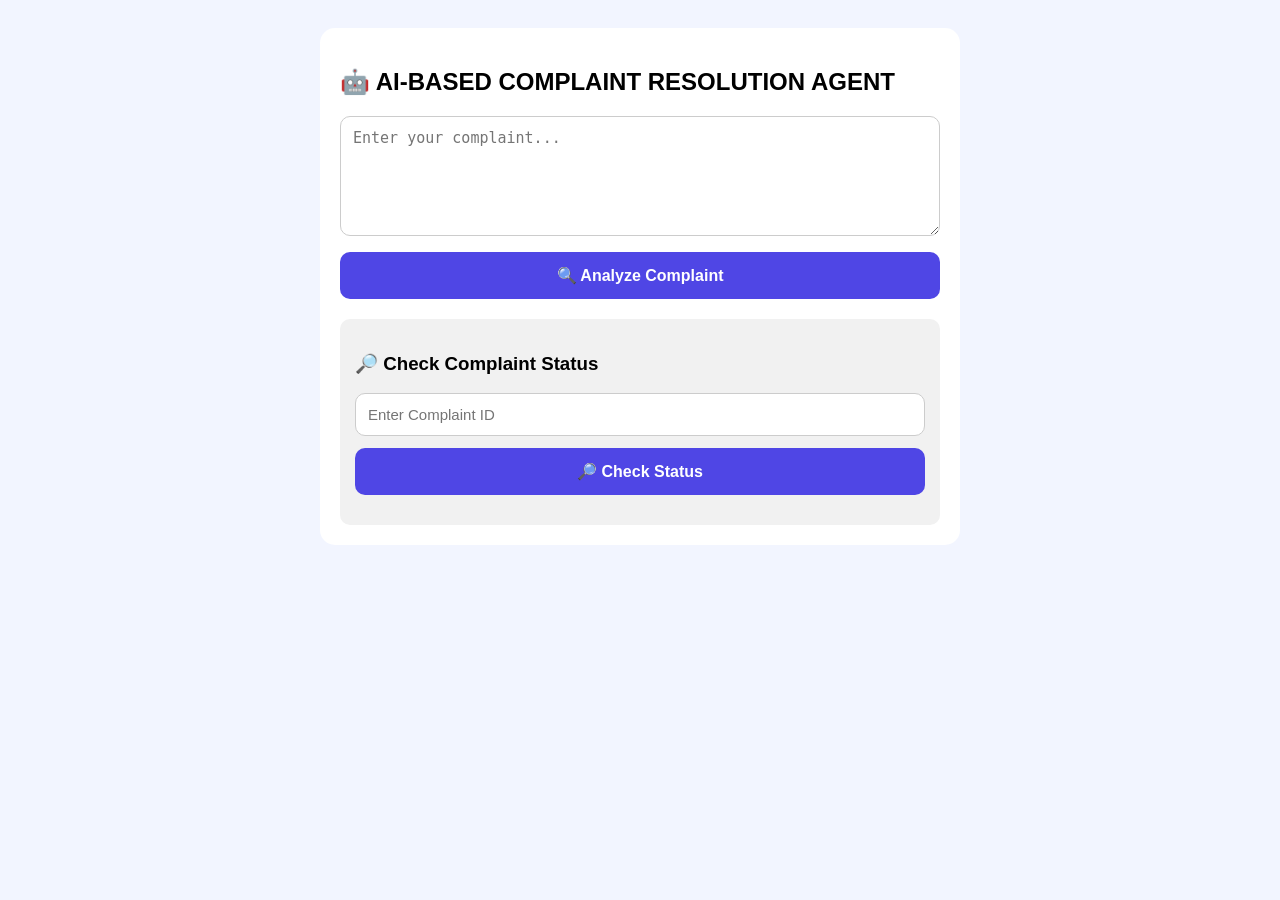
==== index.html @ 183996f8 "Add files via upload" ====
<!DOCTYPE html>
<html>
<head>
    <meta charset="UTF-8">
    <meta name="viewport" content="width=device-width, initial-scale=1.0">

    <title>AI-BASED COMPLAINT RESOLUTION AGENT</title>

    <style>
        body {
            font-family: Arial, sans-serif;
            background: #f2f5ff;
            padding: 20px;
        }

        .box {
            max-width: 600px;
            margin: auto;
            background: white;
            padding: 20px;
            border-radius: 15px;
        }

        textarea,
        input {
            width: 100%;
            box-sizing: border-box;
            padding: 12px;
            border: 1px solid #ccc;
            border-radius: 10px;
            font-size: 15px;
        }

        textarea {
            height: 120px;
        }

        button {
            width: 100%;
            padding: 14px;
            margin-top: 12px;
            border: none;
            border-radius: 10px;
            background: #4f46e5;
            color: white;
            font-size: 16px;
            font-weight: bold;
        }

        .section {
            margin-top: 20px;
            padding: 15px;
            background: #f1f1f1;
            border-radius: 10px;
        }

        #result,
        #submitted {
            display: none;
        }

        #error {
            color: red;
            margin-top: 15px;
        }

        #statusResult {
            margin-top: 15px;
        }
    </style>
</head>

<body>

<div class="box">

    <h2>🤖 AI-BASED COMPLAINT RESOLUTION AGENT</h2>

    <textarea id="complaint"
        placeholder="Enter your complaint..."></textarea>

    <button onclick="analyzeComplaint()">
        🔍 Analyze Complaint
    </button>

    <div id="error"></div>


    <!-- AI ANALYSIS -->

    <div id="result" class="section">

        <h3>🤖 AI Analysis Result</h3>

        <p>
            <b>Category:</b>
            <span id="category"></span>
        </p>

        <p>
            <b>Priority:</b>
            <span id="priority"></span>
        </p>

        <p>
            <b>Department:</b>
            <span id="department"></span>
        </p>

        <p>
            <b>Suggested Resolution:</b>
            <span id="resolution"></span>
        </p>

        <button onclick="submitComplaint()">
            📤 Submit Complaint
        </button>

    </div>


    <!-- SUBMITTED -->

    <div id="submitted" class="section">

        <h3>✅ Complaint Submitted</h3>

        <p>
            <b>Complaint ID:</b>
            <span id="complaintId"></span>
        </p>

        <p>
            <b>Status:</b>
            <span id="complaintStatus"></span>
        </p>

    </div>


    <!-- STATUS CHECK -->

    <div class="section">

        <h3>🔎 Check Complaint Status</h3>

        <input
            type="text"
            id="statusId"
            placeholder="Enter Complaint ID">

        <button onclick="checkStatus()">
            🔎 Check Status
        </button>

        <div id="statusResult"></div>

    </div>

</div>


<script>

let complaintData = {};


/* =========================
   ANALYZE
========================= */

async function analyzeComplaint() {

    const complaint =
        document.getElementById("complaint").value.trim();

    document.getElementById("error").innerText = "";

    if (complaint === "") {

        document.getElementById("error").innerText =
            "Please enter your complaint.";

        return;
    }

    try {

        const response = await fetch(
            "http://192.0.0.4:5000/analyze",
            {
                method: "POST",

                headers: {
                    "Content-Type": "application/json"
                },

                body: JSON.stringify({
                    complaint: complaint
                })
            }
        );

        if (!response.ok) {
            throw new Error(
                "Server error: " + response.status
            );
        }

        const data = await response.json();

        complaintData = {
            complaint: complaint,
            category: data.category,
            priority: data.priority,
            department: data.department,
            resolution: data.resolution
        };

        document.getElementById("category").innerText =
            data.category;

        document.getElementById("priority").innerText =
            data.priority;

        document.getElementById("department").innerText =
            data.department;

        document.getElementById("resolution").innerText =
            data.resolution;

        document.getElementById("result").style.display =
            "block";

    } catch (error) {

        document.getElementById("error").innerText =
            "❌ Error: " + error.message;
    }
}


/* =========================
   SUBMIT
========================= */

async function submitComplaint() {

    try {

        const response = await fetch(
            "http://192.0.0.4:5000/submit",
            {
                method: "POST",

                headers: {
                    "Content-Type": "application/json"
                },

                body: JSON.stringify(complaintData)
            }
        );

        if (!response.ok) {
            throw new Error(
                "Server error: " + response.status
            );
        }

        const data = await response.json();

        document.getElementById("complaintId").innerText =
            data.complaint_id;

        document.getElementById("complaintStatus").innerText =
            data.status;

        document.getElementById("submitted").style.display =
            "block";

        document.getElementById("statusId").value =
            data.complaint_id;

    } catch (error) {

        document.getElementById("error").innerText =
            "❌ Submit failed: " + error.message;
    }
}


/* =========================
   CHECK STATUS
========================= */

async function checkStatus() {

    const complaintId =
        document.getElementById("statusId").value.trim();

    const statusResult =
        document.getElementById("statusResult");

    statusResult.innerHTML = "";

    if (complaintId === "") {

        statusResult.innerHTML =
            "<p style='color:red;'>Please enter Complaint ID.</p>";

        return;
    }

    try {

        const response = await fetch(
            "http://192.0.0.4:5000/status/" +
            encodeURIComponent(complaintId)
        );

        const data = await response.json();

        if (!response.ok) {
            throw new Error(
                data.error || "Complaint not found"
            );
        }

        statusResult.innerHTML = `

            <hr>

            <p>
                <b>Complaint ID:</b>
                ${data.complaint_id}
            </p>

            <p>
                <b>Category:</b>
                ${data.category}
            </p>

            <p>
                <b>Priority:</b>
                ${data.priority}
            </p>

            <p>
                <b>Department:</b>
                ${data.department}
            </p>

            <p>
                <b>Resolution:</b>
                ${data.resolution}
            </p>

            <p>
                <b>Status:</b>
                ${data.status}
            </p>

        `;

    } catch (error) {

        statusResult.innerHTML =
            "<p style='color:red;'>❌ " +
            error.message +
            "</p>";
    }
}

</script>

</body>
</html>
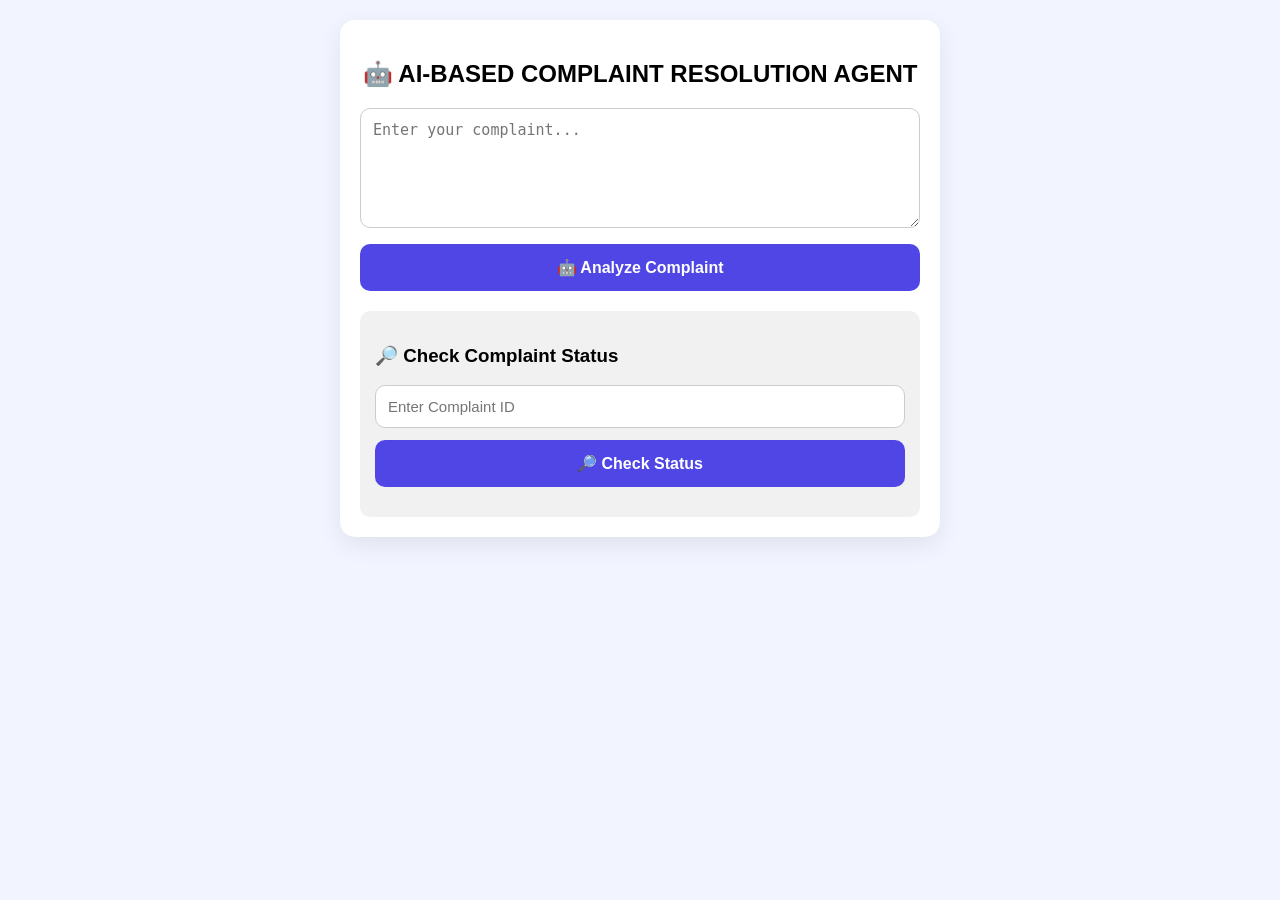
==== commit 95e03268: "Update index.html" ====
--- a/index.html
+++ b/index.html
@@ -1,5 +1,6 @@
 <!DOCTYPE html>
 <html>
+
 <head>
     <meta charset="UTF-8">
     <meta name="viewport" content="width=device-width, initial-scale=1.0">
@@ -7,10 +8,15 @@
     <title>AI-BASED COMPLAINT RESOLUTION AGENT</title>
 
     <style>
+        * {
+            box-sizing: border-box;
+        }
+
         body {
             font-family: Arial, sans-serif;
             background: #f2f5ff;
             padding: 20px;
+            margin: 0;
         }
 
         .box {
@@ -19,6 +25,12 @@
             background: white;
             padding: 20px;
             border-radius: 15px;
+            box-shadow: 0 8px 25px rgba(0, 0, 0, 0.08);
+        }
+
+        h2 {
+            text-align: center;
+            margin-bottom: 20px;
         }
 
         textarea,
@@ -29,10 +41,17 @@
             border: 1px solid #ccc;
             border-radius: 10px;
             font-size: 15px;
+            outline: none;
         }
 
         textarea {
             height: 120px;
+            resize: vertical;
+        }
+
+        textarea:focus,
+        input:focus {
+            border-color: #4f46e5;
         }
 
         button {
@@ -45,6 +64,19 @@
             color: white;
             font-size: 16px;
             font-weight: bold;
+            cursor: pointer;
+            transition: all 0.25s ease;
+        }
+
+        button:hover {
+            transform: translateY(-1px);
+            opacity: 0.95;
+        }
+
+        button:disabled {
+            opacity: 0.75;
+            cursor: wait;
+            transform: scale(0.98);
         }
 
         .section {
@@ -67,311 +99,578 @@
         #statusResult {
             margin-top: 15px;
         }
+
+        /* =========================
+           PROFESSIONAL AI LOADING
+        ========================= */
+
+        .analyze-loading {
+            display: inline-flex;
+            align-items: center;
+            justify-content: center;
+            gap: 10px;
+        }
+
+        .ai-spinner {
+            width: 18px;
+            height: 18px;
+            border: 3px solid rgba(255, 255, 255, 0.35);
+            border-top-color: white;
+            border-radius: 50%;
+            animation: aiSpin 0.8s linear infinite;
+        }
+
+        @keyframes aiSpin {
+            to {
+                transform: rotate(360deg);
+            }
+        }
+
+        /* AI processing message */
+
+        .ai-processing {
+            display: none;
+            margin-top: 15px;
+            padding: 13px;
+            border-radius: 10px;
+            background: #eef2ff;
+            color: #3730a3;
+            text-align: center;
+            font-size: 14px;
+            font-weight: 600;
+        }
+
+        .ai-dots span {
+            animation: blink 1.4s infinite;
+        }
+
+        .ai-dots span:nth-child(2) {
+            animation-delay: 0.2s;
+        }
+
+        .ai-dots span:nth-child(3) {
+            animation-delay: 0.4s;
+        }
+
+        @keyframes blink {
+            0%,
+            60%,
+            100% {
+                opacity: 0.2;
+            }
+
+            30% {
+                opacity: 1;
+            }
+        }
+
+        /* Result animation */
+
+        .result-show {
+            animation: resultAppear 0.35s ease;
+        }
+
+        @keyframes resultAppear {
+            from {
+                opacity: 0;
+                transform: translateY(8px);
+            }
+
+            to {
+                opacity: 1;
+                transform: translateY(0);
+            }
+        }
     </style>
 </head>
 
 <body>
 
-<div class="box">
-
-    <h2>🤖 AI-BASED COMPLAINT RESOLUTION AGENT</h2>
-
-    <textarea id="complaint"
-        placeholder="Enter your complaint..."></textarea>
-
-    <button onclick="analyzeComplaint()">
-        🔍 Analyze Complaint
-    </button>
-
-    <div id="error"></div>
-
-
-    <!-- AI ANALYSIS -->
-
-    <div id="result" class="section">
-
-        <h3>🤖 AI Analysis Result</h3>
-
-        <p>
-            <b>Category:</b>
-            <span id="category"></span>
-        </p>
-
-        <p>
-            <b>Priority:</b>
-            <span id="priority"></span>
-        </p>
-
-        <p>
-            <b>Department:</b>
-            <span id="department"></span>
-        </p>
-
-        <p>
-            <b>Suggested Resolution:</b>
-            <span id="resolution"></span>
-        </p>
-
-        <button onclick="submitComplaint()">
-            📤 Submit Complaint
+    <div class="box">
+
+        <h2>🤖 AI-BASED COMPLAINT RESOLUTION AGENT</h2>
+
+        <textarea
+            id="complaint"
+            placeholder="Enter your complaint..."></textarea>
+
+        <!-- ANALYZE BUTTON -->
+
+        <button id="analyzeBtn" onclick="analyzeComplaint()">
+
+            <span id="analyzeNormal">
+                🤖 Analyze Complaint
+            </span>
+
+            <span id="analyzeLoading"
+                class="analyze-loading"
+                style="display:none;">
+
+                <span class="ai-spinner"></span>
+                AI is analyzing...
+
+            </span>
+
         </button>
 
-    </div>
-
-
-    <!-- SUBMITTED -->
-
-    <div id="submitted" class="section">
-
-        <h3>✅ Complaint Submitted</h3>
-
-        <p>
-            <b>Complaint ID:</b>
-            <span id="complaintId"></span>
-        </p>
-
-        <p>
-            <b>Status:</b>
-            <span id="complaintStatus"></span>
-        </p>
-
-    </div>
-
-
-    <!-- STATUS CHECK -->
-
-    <div class="section">
-
-        <h3>🔎 Check Complaint Status</h3>
-
-        <input
-            type="text"
-            id="statusId"
-            placeholder="Enter Complaint ID">
-
-        <button onclick="checkStatus()">
-            🔎 Check Status
-        </button>
-
-        <div id="statusResult"></div>
-
-    </div>
-
-</div>
-
-
-<script>
-
-let complaintData = {};
-
-
-/* =========================
-   ANALYZE
-========================= */
-
-async function analyzeComplaint() {
-
-    const complaint =
-        document.getElementById("complaint").value.trim();
-
-    document.getElementById("error").innerText = "";
-
-    if (complaint === "") {
-
-        document.getElementById("error").innerText =
-            "Please enter your complaint.";
-
-        return;
-    }
-
-    try {
-
-        const response = await fetch(
-            "http://192.0.0.4:5000/analyze",
-            {
-                method: "POST",
-
-                headers: {
-                    "Content-Type": "application/json"
-                },
-
-                body: JSON.stringify({
-                    complaint: complaint
-                })
-            }
-        );
-
-        if (!response.ok) {
-            throw new Error(
-                "Server error: " + response.status
-            );
-        }
-
-        const data = await response.json();
-
-        complaintData = {
-            complaint: complaint,
-            category: data.category,
-            priority: data.priority,
-            department: data.department,
-            resolution: data.resolution
-        };
-
-        document.getElementById("category").innerText =
-            data.category;
-
-        document.getElementById("priority").innerText =
-            data.priority;
-
-        document.getElementById("department").innerText =
-            data.department;
-
-        document.getElementById("resolution").innerText =
-            data.resolution;
-
-        document.getElementById("result").style.display =
-            "block";
-
-    } catch (error) {
-
-        document.getElementById("error").innerText =
-            "❌ Error: " + error.message;
-    }
-}
-
-
-/* =========================
-   SUBMIT
-========================= */
-
-async function submitComplaint() {
-
-    try {
-
-        const response = await fetch(
-            "http://192.0.0.4:5000/submit",
-            {
-                method: "POST",
-
-                headers: {
-                    "Content-Type": "application/json"
-                },
-
-                body: JSON.stringify(complaintData)
-            }
-        );
-
-        if (!response.ok) {
-            throw new Error(
-                "Server error: " + response.status
-            );
-        }
-
-        const data = await response.json();
-
-        document.getElementById("complaintId").innerText =
-            data.complaint_id;
-
-        document.getElementById("complaintStatus").innerText =
-            data.status;
-
-        document.getElementById("submitted").style.display =
-            "block";
-
-        document.getElementById("statusId").value =
-            data.complaint_id;
-
-    } catch (error) {
-
-        document.getElementById("error").innerText =
-            "❌ Submit failed: " + error.message;
-    }
-}
-
-
-/* =========================
-   CHECK STATUS
-========================= */
-
-async function checkStatus() {
-
-    const complaintId =
-        document.getElementById("statusId").value.trim();
-
-    const statusResult =
-        document.getElementById("statusResult");
-
-    statusResult.innerHTML = "";
-
-    if (complaintId === "") {
-
-        statusResult.innerHTML =
-            "<p style='color:red;'>Please enter Complaint ID.</p>";
-
-        return;
-    }
-
-    try {
-
-        const response = await fetch(
-            "http://192.0.0.4:5000/status/" +
-            encodeURIComponent(complaintId)
-        );
-
-        const data = await response.json();
-
-        if (!response.ok) {
-            throw new Error(
-                data.error || "Complaint not found"
-            );
-        }
-
-        statusResult.innerHTML = `
-
-            <hr>
+        <!-- AI PROCESSING MESSAGE -->
+
+        <div id="aiProcessing" class="ai-processing">
+
+            🧠 AI is analyzing your complaint
+            <span class="ai-dots">
+                <span>.</span>
+                <span>.</span>
+                <span>.</span>
+            </span>
+
+        </div>
+
+        <div id="error"></div>
+
+        <!-- =========================
+             AI ANALYSIS
+        ========================= -->
+
+        <div id="result" class="section">
+
+            <h3>🤖 AI Analysis Result</h3>
+
+            <p>
+                <b>Category:</b>
+                <span id="category"></span>
+            </p>
+
+            <p>
+                <b>Priority:</b>
+                <span id="priority"></span>
+            </p>
+
+            <p>
+                <b>Department:</b>
+                <span id="department"></span>
+            </p>
+
+            <p>
+                <b>Suggested Resolution:</b>
+                <span id="resolution"></span>
+            </p>
+
+            <button onclick="submitComplaint()">
+                📤 Submit Complaint
+            </button>
+
+        </div>
+
+        <!-- =========================
+             SUBMITTED
+        ========================= -->
+
+        <div id="submitted" class="section">
+
+            <h3>✅ Complaint Submitted</h3>
 
             <p>
                 <b>Complaint ID:</b>
-                ${data.complaint_id}
-            </p>
-
-            <p>
-                <b>Category:</b>
-                ${data.category}
-            </p>
-
-            <p>
-                <b>Priority:</b>
-                ${data.priority}
-            </p>
-
-            <p>
-                <b>Department:</b>
-                ${data.department}
-            </p>
-
-            <p>
-                <b>Resolution:</b>
-                ${data.resolution}
+                <span id="complaintId"></span>
             </p>
 
             <p>
                 <b>Status:</b>
-                ${data.status}
+                <span id="complaintStatus"></span>
             </p>
 
-        `;
-
-    } catch (error) {
-
-        statusResult.innerHTML =
-            "<p style='color:red;'>❌ " +
-            error.message +
-            "</p>";
-    }
-}
-
-</script>
+        </div>
+
+        <!-- =========================
+             STATUS CHECK
+        ========================= -->
+
+        <div class="section">
+
+            <h3>🔎 Check Complaint Status</h3>
+
+            <input
+                type="text"
+                id="statusId"
+                placeholder="Enter Complaint ID">
+
+            <button onclick="checkStatus()">
+                🔎 Check Status
+            </button>
+
+            <div id="statusResult"></div>
+
+        </div>
+
+    </div>
+
+    <script>
+
+        let complaintData = {};
+
+        /* =========================
+           RENDER BACKEND URL
+        ========================= */
+
+        const API_URL =
+            "https://ai-based-complaint-resolution-agent.onrender.com";
+
+
+        /* =========================
+           ANALYZE COMPLAINT
+        ========================= */
+
+        async function analyzeComplaint() {
+
+            const complaint =
+                document.getElementById("complaint").value.trim();
+
+            const error =
+                document.getElementById("error");
+
+            const analyzeBtn =
+                document.getElementById("analyzeBtn");
+
+            const analyzeNormal =
+                document.getElementById("analyzeNormal");
+
+            const analyzeLoading =
+                document.getElementById("analyzeLoading");
+
+            const aiProcessing =
+                document.getElementById("aiProcessing");
+
+            error.innerText = "";
+
+            /* Empty complaint check */
+
+            if (complaint === "") {
+
+                error.innerText =
+                    "Please enter your complaint.";
+
+                return;
+            }
+
+
+            /* =========================
+               START LOADING
+            ========================= */
+
+            analyzeBtn.disabled = true;
+
+            analyzeNormal.style.display = "none";
+
+            analyzeLoading.style.display = "inline-flex";
+
+            aiProcessing.style.display = "block";
+
+            /* Hide old result while analysing */
+
+            document.getElementById("result").style.display = "none";
+
+
+            try {
+
+                /* =========================
+                   SEND TO GEMINI BACKEND
+                ========================= */
+
+                const response = await fetch(
+                    API_URL + "/analyze",
+                    {
+                        method: "POST",
+
+                        headers: {
+                            "Content-Type": "application/json"
+                        },
+
+                        body: JSON.stringify({
+                            complaint: complaint
+                        })
+                    }
+                );
+
+
+                if (!response.ok) {
+
+                    throw new Error(
+                        "Server error: " + response.status
+                    );
+
+                }
+
+
+                const data =
+                    await response.json();
+
+
+                /* =========================
+                   SAVE AI RESULT
+                ========================= */
+
+                complaintData = {
+
+                    complaint: complaint,
+
+                    category: data.category,
+
+                    priority: data.priority,
+
+                    department: data.department,
+
+                    resolution: data.resolution
+
+                };
+
+
+                /* =========================
+                   DISPLAY AI RESULT
+                ========================= */
+
+                document.getElementById("category")
+                    .innerText = data.category;
+
+                document.getElementById("priority")
+                    .innerText = data.priority;
+
+                document.getElementById("department")
+                    .innerText = data.department;
+
+                document.getElementById("resolution")
+                    .innerText = data.resolution;
+
+
+                const result =
+                    document.getElementById("result");
+
+                result.style.display = "block";
+
+                result.classList.remove("result-show");
+
+                void result.offsetWidth;
+
+                result.classList.add("result-show");
+
+
+            } catch (error) {
+
+                document.getElementById("error")
+                    .innerText =
+                    "❌ Error: " + error.message;
+
+            }
+
+
+            /* =========================
+               STOP LOADING
+            ========================= */
+
+            finally {
+
+                analyzeBtn.disabled = false;
+
+                analyzeNormal.style.display =
+                    "inline";
+
+                analyzeLoading.style.display =
+                    "none";
+
+                aiProcessing.style.display =
+                    "none";
+
+            }
+
+        }
+
+
+        /* =========================
+           SUBMIT COMPLAINT
+        ========================= */
+
+        async function submitComplaint() {
+
+            try {
+
+                const response = await fetch(
+                    API_URL + "/submit",
+                    {
+                        method: "POST",
+
+                        headers: {
+                            "Content-Type":
+                                "application/json"
+                        },
+
+                        body:
+                            JSON.stringify(
+                                complaintData
+                            )
+                    }
+                );
+
+
+                if (!response.ok) {
+
+                    throw new Error(
+                        "Server error: " +
+                        response.status
+                    );
+
+                }
+
+
+                const data =
+                    await response.json();
+
+
+                document.getElementById(
+                    "complaintId"
+                ).innerText =
+                    data.complaint_id;
+
+
+                document.getElementById(
+                    "complaintStatus"
+                ).innerText =
+                    data.status;
+
+
+                document.getElementById(
+                    "submitted"
+                ).style.display =
+                    "block";
+
+
+                /* Automatically fill ID */
+
+                document.getElementById(
+                    "statusId"
+                ).value =
+                    data.complaint_id;
+
+
+            } catch (error) {
+
+                document.getElementById(
+                    "error"
+                ).innerText =
+                    "❌ Submit failed: " +
+                    error.message;
+
+            }
+
+        }
+
+
+        /* =========================
+           CHECK STATUS
+        ========================= */
+
+        async function checkStatus() {
+
+            const complaintId =
+                document.getElementById(
+                    "statusId"
+                ).value.trim();
+
+
+            const statusResult =
+                document.getElementById(
+                    "statusResult"
+                );
+
+
+            statusResult.innerHTML = "";
+
+
+            if (complaintId === "") {
+
+                statusResult.innerHTML =
+                    "<p style='color:red;'>Please enter Complaint ID.</p>";
+
+                return;
+            }
+
+
+            try {
+
+                const response = await fetch(
+
+                    API_URL +
+                    "/status/" +
+                    encodeURIComponent(
+                        complaintId
+                    )
+
+                );
+
+
+                const data =
+                    await response.json();
+
+
+                if (!response.ok) {
+
+                    throw new Error(
+                        data.error ||
+                        "Complaint not found"
+                    );
+
+                }
+
+
+                statusResult.innerHTML = `
+
+                    <hr>
+
+                    <p>
+                        <b>Complaint ID:</b>
+                        ${data.complaint_id}
+                    </p>
+
+                    <p>
+                        <b>Category:</b>
+                        ${data.category}
+                    </p>
+
+                    <p>
+                        <b>Priority:</b>
+                        ${data.priority}
+                    </p>
+
+                    <p>
+                        <b>Department:</b>
+                        ${data.department}
+                    </p>
+
+                    <p>
+                        <b>Resolution:</b>
+                        ${data.resolution}
+                    </p>
+
+                    <p>
+                        <b>Status:</b>
+                        ${data.status}
+                    </p>
+
+                `;
+
+
+            } catch (error) {
+
+                statusResult.innerHTML =
+                    "<p style='color:red;'>❌ " +
+                    error.message +
+                    "</p>";
+
+            }
+
+        }
+
+    </script>
 
 </body>
+
 </html>
